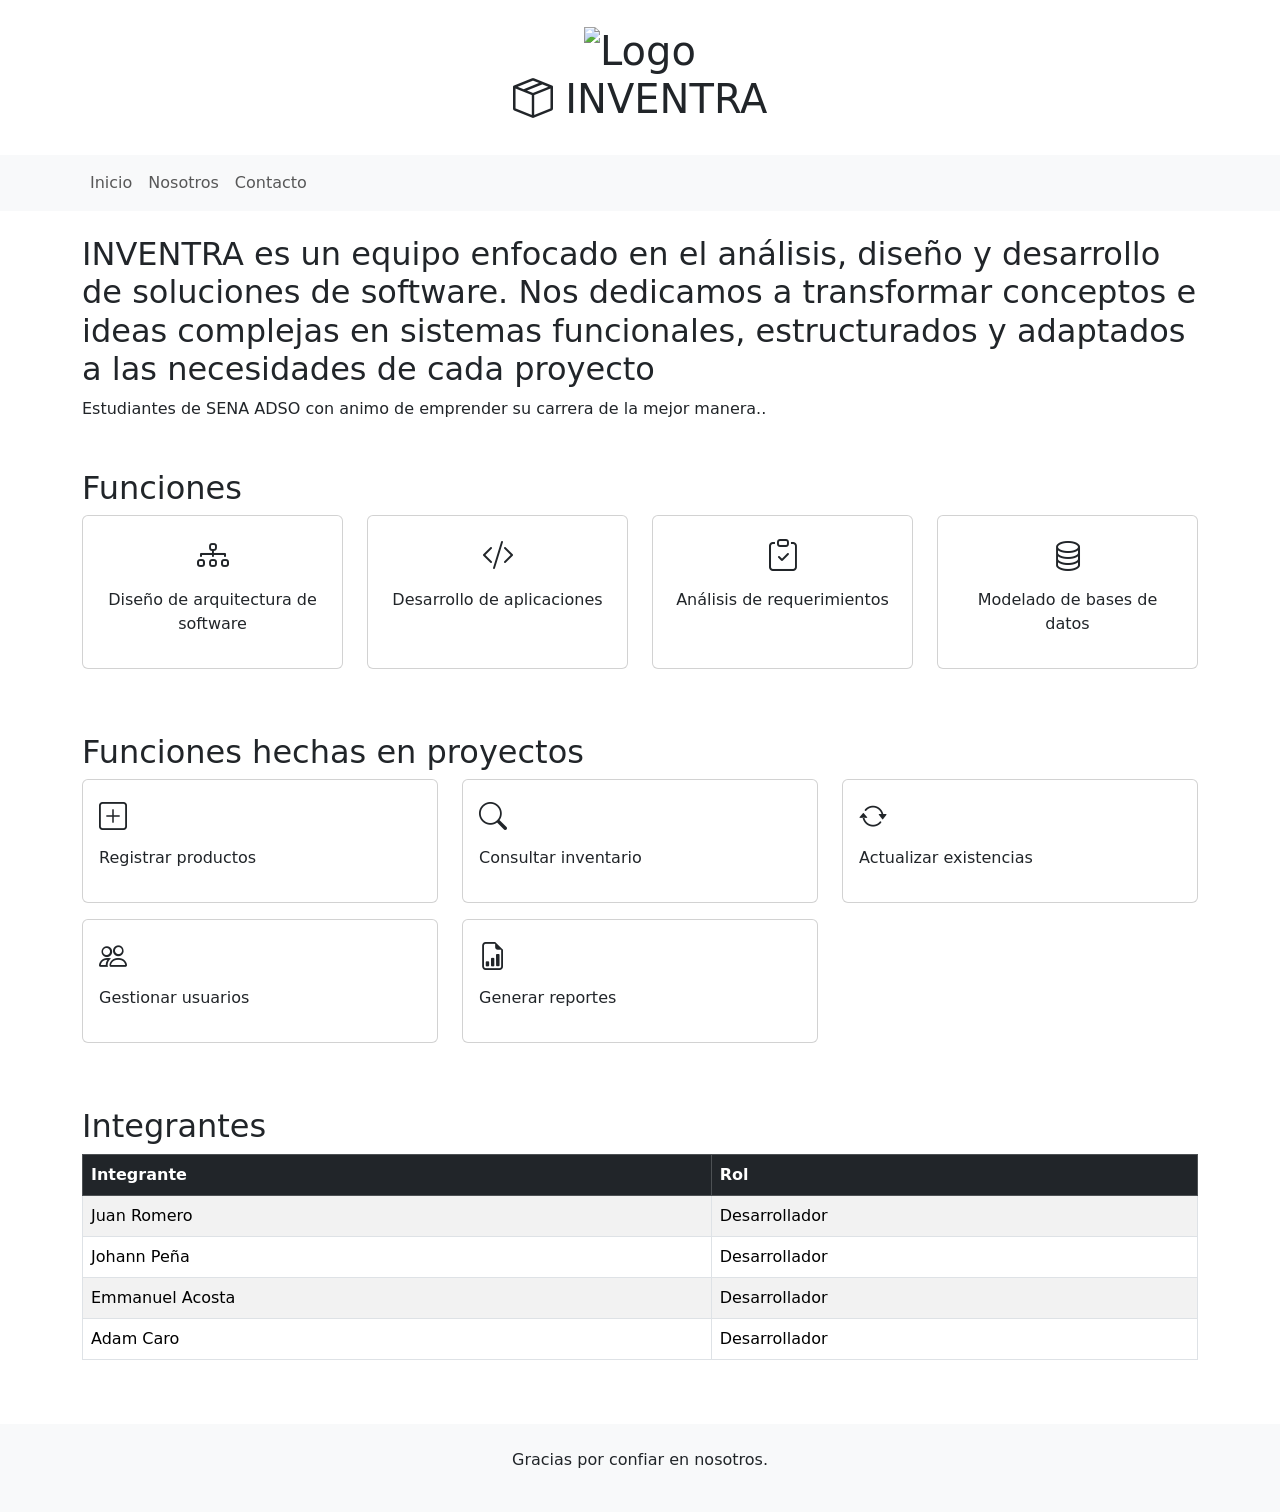
==== INVENTRA-GUTHUB/index de v.html @ ad656bca "Ac Indx" ====
<!DOCTYPE html>
<html lang="es">
<head>
    <meta charset="UTF-8">
    <meta name="viewport" content="width=device-width, initial-scale=1.0">
    <title>Mi sitio web</title>

    <!-- Bootstrap CSS -->
    <link rel="stylesheet" href="https://cdn.jsdelivr.net/npm/bootstrap@5.3.3/dist/css/bootstrap.min.css">
    <!-- Bootstrap Icons -->
    <link rel="stylesheet" href="https://cdn.jsdelivr.net/npm/bootstrap-icons@1.11.3/font/bootstrap-icons.css">

    <link rel="stylesheet" href="css/estilos.css">
</head>
<body>

    <header class="text-center py-4">
        <h1>
            <img src="images/inventra.png" alt="Logo" width="60"><br>
            <i class="bi bi-box-seam"></i> INVENTRA
        </h1>
    </header>

    <nav class="navbar navbar-expand-lg navbar-light bg-light mb-4">
        <div class="container">
            <div class="navbar-nav">
                <a class="nav-link" href="index.html">Inicio</a>
                <a class="nav-link" href="pages/nosotros.html">Nosotros</a>
                <a class="nav-link" href="pages/contacto.html">Contacto</a>
            </div>
        </div>
    </nav>

    <main class="container">

        <section class="mb-5">
            <h2>INVENTRA es un equipo enfocado en el análisis, diseño y desarrollo de soluciones de software. Nos dedicamos a transformar conceptos e ideas complejas en sistemas funcionales, estructurados y adaptados a las necesidades de cada proyecto</h2>
            <p>Estudiantes de SENA ADSO con animo de emprender su carrera de la mejor manera..</p>
        </section>

        <section class="mb-5">
            <h2>Funciones</h2>
            <div class="row">
                <div class="col-md-6 col-lg-3 mb-3">
                    <div class="card h-100 text-center p-3">
                        <i class="bi bi-diagram-3 fs-2"></i>
                        <p class="mt-2">Diseño de arquitectura de software</p>
                    </div>
                </div>
                <div class="col-md-6 col-lg-3 mb-3">
                    <div class="card h-100 text-center p-3">
                        <i class="bi bi-code-slash fs-2"></i>
                        <p class="mt-2">Desarrollo de aplicaciones</p>
                    </div>
                </div>
                <div class="col-md-6 col-lg-3 mb-3">
                    <div class="card h-100 text-center p-3">
                        <i class="bi bi-clipboard-check fs-2"></i>
                        <p class="mt-2">Análisis de requerimientos</p>
                    </div>
                </div>
                <div class="col-md-6 col-lg-3 mb-3">
                    <div class="card h-100 text-center p-3">
                        <i class="bi bi-database fs-2"></i>
                        <p class="mt-2">Modelado de bases de datos</p>
                    </div>
                </div>
            </div>
        </section>

        <section class="mb-5">
            <h2 class="proyecto">Funciones hechas en proyectos</h2>
            <div class="row">
                <div class="col-md-4 mb-3">
                    <div class="card h-100 p-3">
                        <i class="bi bi-plus-square fs-3"></i>
                        <p class="mt-2">Registrar productos</p>
                    </div>
                </div>
                <div class="col-md-4 mb-3">
                    <div class="card h-100 p-3">
                        <i class="bi bi-search fs-3"></i>
                        <p class="mt-2">Consultar inventario</p>
                    </div>
                </div>
                <div class="col-md-4 mb-3">
                    <div class="card h-100 p-3">
                        <i class="bi bi-arrow-repeat fs-3"></i>
                        <p class="mt-2">Actualizar existencias</p>
                    </div>
                </div>
                <div class="col-md-4 mb-3">
                    <div class="card h-100 p-3">
                        <i class="bi bi-people fs-3"></i>
                        <p class="mt-2">Gestionar usuarios</p>
                    </div>
                </div>
                <div class="col-md-4 mb-3">
                    <div class="card h-100 p-3">
                        <i class="bi bi-file-earmark-bar-graph fs-3"></i>
                        <p class="mt-2">Generar reportes</p>
                    </div>
                </div>
            </div>
        </section>

        <section class="mb-5">
            <h2 class="integrantes">Integrantes</h2>
            <div class="table-responsive">
                <table class="table table-striped table-bordered">
                    <thead class="table-dark">
                        <tr>
                            <th>Integrante</th>
                            <th>Rol</th>
                        </tr>
                    </thead>
                    <tbody>
                        <tr>
                            <td>Juan Romero</td>
                            <td>Desarrollador</td>
                        </tr>
                        <tr>
                            <td>Johann Peña</td>
                            <td>Desarrollador</td>
                        </tr>
                        <tr>
                            <td>Emmanuel Acosta</td>
                            <td>Desarrollador</td>
                        </tr>
                        <tr>
                            <td>Adam Caro</td>
                            <td>Desarrollador</td>
                        </tr>
                    </tbody>
                </table>
            </div>
        </section>

    </main>

    <footer class="text-center py-4 bg-light">
        <p>Gracias por confiar en nosotros.</p>
    </footer>

    <!-- Bootstrap JS -->
    <script src="https://cdn.jsdelivr.net/npm/bootstrap@5.3.3/dist/js/bootstrap.bundle.min.js"></script>
    <script src="js/script.js"></script>
</body>
</html>
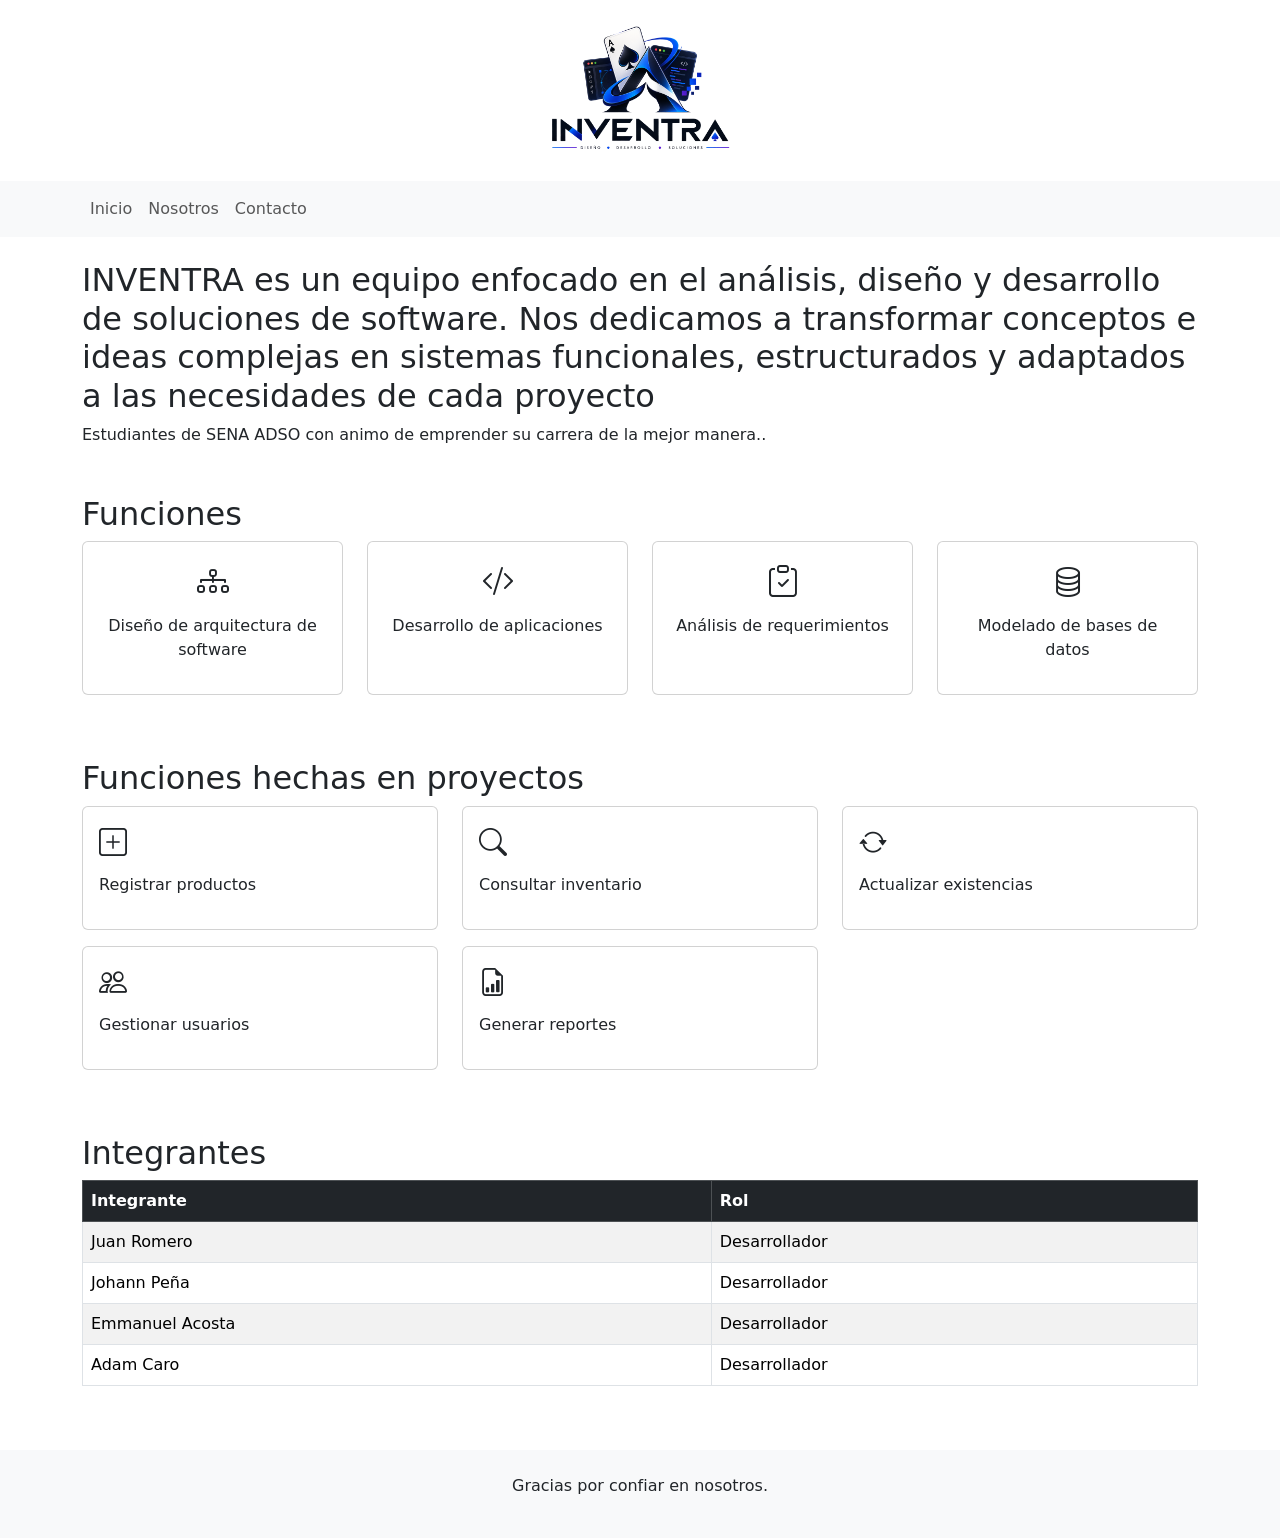
==== commit afda23cb: "dfg" ====
--- a/INVENTRA-GUTHUB/index de v.html
+++ b/INVENTRA-GUTHUB/index de v.html
@@ -15,10 +15,7 @@
 <body>
 
     <header class="text-center py-4">
-        <h1>
-            <img src="images/inventra.png" alt="Logo" width="60"><br>
-            <i class="bi bi-box-seam"></i> INVENTRA
-        </h1>
+            <img src="images/inventra.png" alt="Logo" width="200"><br>
     </header>
 
     <nav class="navbar navbar-expand-lg navbar-light bg-light mb-4">
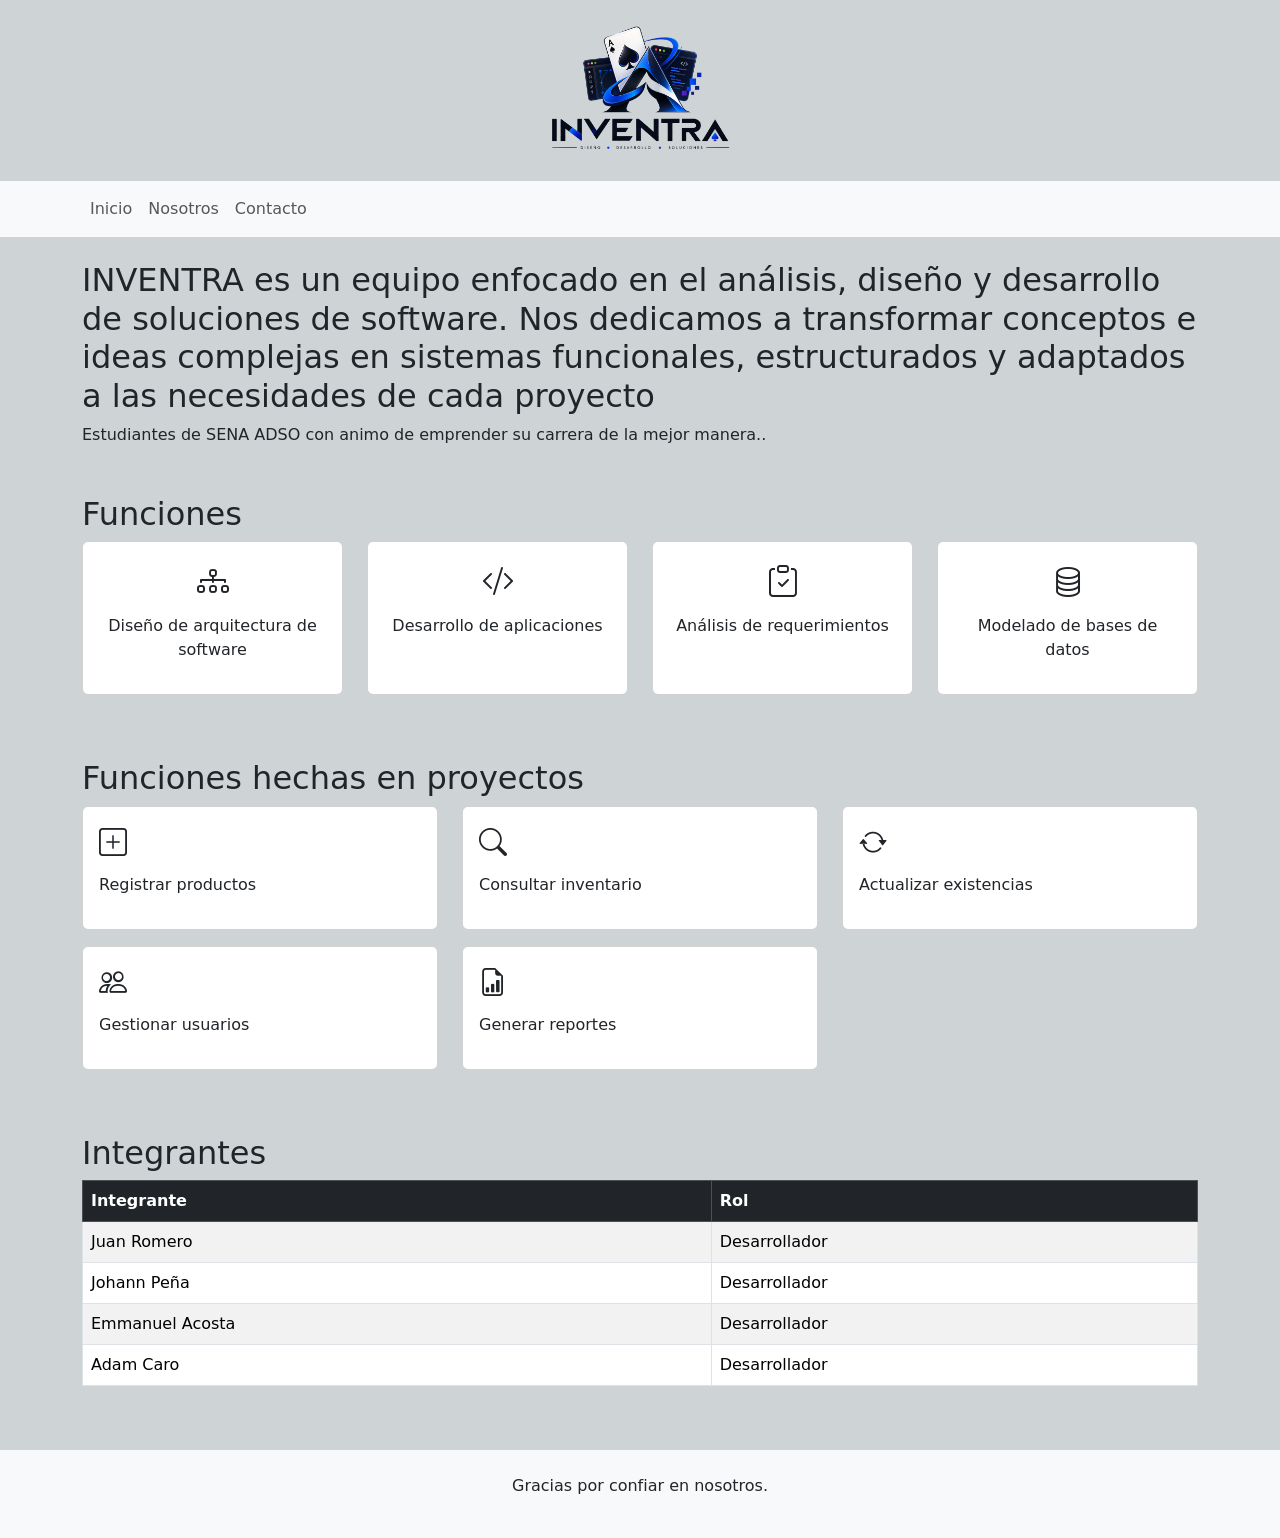
==== commit e5c185c0: "papuuu" ====
--- a/INVENTRA-GUTHUB/index de v.html
+++ b/INVENTRA-GUTHUB/index de v.html
@@ -12,7 +12,7 @@
 
     <link rel="stylesheet" href="css/estilos.css">
 </head>
-<body>
+<body style="background-color: rgb(206, 212, 214);">
 
     <header class="text-center py-4">
             <img src="images/inventra.png" alt="Logo" width="200"><br>
